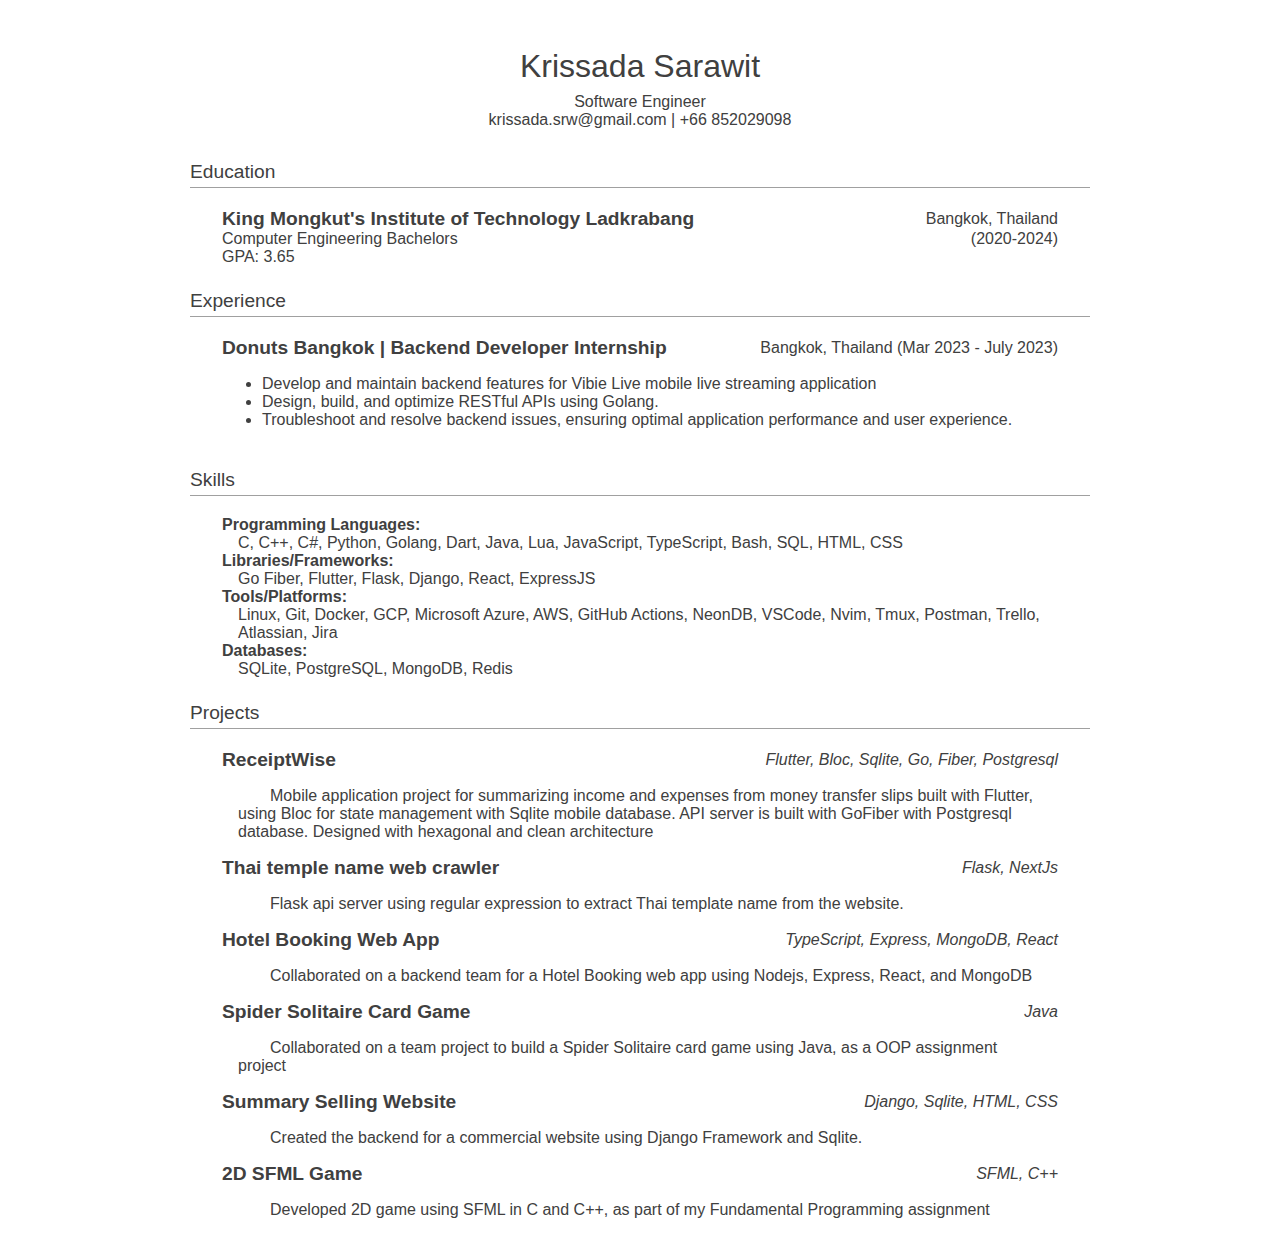
==== index.html @ 0e7f1f96 "fix: mobile screen font-size" ====
<!doctype html>
<html>
  <head>
    <title>Krissada Sarawit</title>
    <meta charset="UTF-8" />
    <link rel="icon" type="image/x-icon" href="./favicon.png" />
    <link rel="stylesheet" href="./styles.css" />
    <meta name="robots" content="noindex" />
    <meta name="HandheldFriendly" content="true" />
    <meta name="MobileOptimized" content="320" />
    <meta
      name="viewport"
      content="initial-scale=1.0, maximum-scale=1.0, width=device-width, user-scalable=no"
    />
  </head>

  <body class="container">
    <div class="heading-container">
      <div class="row justify-center">
        <div class="heading-font">Krissada Sarawit</div>
      </div>
      <div class="sub-heading-container row">
        <div class="col">
          <div class="sub-heading-font justify-center row">
            Software Engineer
          </div>
          <div class="sub-heading-font justify-center row">
            krissada.srw@gmail.com | +66 852029098
          </div>
        </div>
      </div>
    </div>
    <div class="row justify-center intro-container">
      <div class="topic-font-body">
        <!-- Introduction -->
      </div>
    </div>
    <!-- Education -->
    <div class="section-container section-font">Education</div>
    <hr />
    <div class="topic-container col">
      <div class="row space-between align-center">
        <div class="topic-font-title">
          King Mongkut's Institute of Technology Ladkrabang
        </div>
        <div class="topic-font-body">Bangkok, Thailand</div>
      </div>
      <div class="row space-between align-center">
        <div class="topic-font-body">Computer Engineering Bachelors</div>
        <div class="topic-font-body">(2020-2024)</div>
      </div>
      <div class="row space-between align-center">
        <div class="topic-font-body">GPA: 3.65</div>
      </div>
    </div>
    <!-- End Section -->
    <!-- Experience -->
    <div class="section-container section-font">Experience</div>
    <hr />
    <div class="topic-container col">
      <div class="row space-between align-center">
        <div class="topic-font-title">
          Donuts Bangkok | Backend Developer Internship
        </div>
        <div class="topic-font-body">
          Bangkok, Thailand (Mar 2023 - July 2023)
        </div>
      </div>
      <ul>
        <div class="row space-between align-center">
          <li class="topic-font-body">
            Develop and maintain backend features for Vibie Live mobile live
            streaming application
          </li>
        </div>
        <div class="row space-between align-center">
          <li class="topic-font-body">
            Design, build, and optimize RESTful APIs using Golang.
          </li>
        </div>
        <div class="row space-between align-center">
          <li class="topic-font-body">
            Troubleshoot and resolve backend issues, ensuring optimal
            application performance and user experience.
          </li>
        </div>
      </ul>
    </div>
    <!-- End Section -->
    <!-- Skills -->
    <div class="section-container section-font">Skills</div>
    <hr />
    <div class="topic-container col">
      <div class="col">
        <div class="topic-font-body bold">Programming Languages:</div>
        <div class="skill-list-container">
          <div class="topic-font-body">
            C, C++, C#, Python, Golang, Dart, Java, Lua, JavaScript, TypeScript,
            Bash, SQL, HTML, CSS
          </div>
        </div>
      </div>
      <div class="col">
        <div class="topic-font-body bold">Libraries/Frameworks:</div>
        <div class="skill-list-container">
          <div class="topic-font-body">
            Go Fiber, Flutter, Flask, Django, React, ExpressJS
          </div>
        </div>
      </div>
      <div class="col">
        <div class="topic-font-body bold">Tools/Platforms:</div>
        <div class="skill-list-container">
          <div class="topic-font-body">
            Linux, Git, Docker, GCP, Microsoft Azure, AWS, GitHub Actions,
            NeonDB, VSCode, Nvim, Tmux, Postman, Trello, Atlassian, Jira
          </div>
        </div>
      </div>
      <div class="col">
        <div class="topic-font-body bold">Databases:</div>
        <div class="skill-list-container">
          <div class="topic-font-body">SQLite, PostgreSQL, MongoDB, Redis</div>
        </div>
      </div>
    </div>
    <!-- End Section -->
    <!-- Projects -->
    <div class="section-container section-font">Projects</div>
    <hr />
    <div class="topic-container col">
      <div class="row space-between align-center">
        <div class="topic-font-title">ReceiptWise</div>
        <div class="topic-font-body italic">
          Flutter, Bloc, Sqlite, Go, Fiber, Postgresql
        </div>
      </div>
      <div class="row space-between align-center">
        <div class="topic-font-body paragraph-container paragraph-font">
          Mobile application project for summarizing income and expenses from
          money transfer slips built with Flutter, using Bloc for state
          management with Sqlite mobile database. API server is built with
          GoFiber with Postgresql database. Designed with hexagonal and clean
          architecture
        </div>
      </div>

      <div class="row space-between align-center">
        <div class="topic-font-title">Thai temple name web crawler</div>
        <div class="topic-font-body italic">Flask, NextJs</div>
      </div>
      <div class="row space-between align-center">
        <div class="topic-font-body paragraph-container paragraph-font">
          Flask api server using regular expression to extract Thai template
          name from the website.
        </div>
      </div>

      <div class="row space-between align-center">
        <div class="topic-font-title">Hotel Booking Web App</div>
        <div class="topic-font-body italic">
          TypeScript, Express, MongoDB, React
        </div>
      </div>
      <div class="row space-between align-center">
        <div class="topic-font-body paragraph-container paragraph-font">
          Collaborated on a backend team for a Hotel Booking web app using
          Nodejs, Express, React, and MongoDB
        </div>
      </div>

      <div class="row space-between align-center">
        <div class="topic-font-title">Spider Solitaire Card Game</div>
        <div class="topic-font-body italic">Java</div>
      </div>
      <div class="row space-between align-center">
        <div class="topic-font-body paragraph-container paragraph-font">
          Collaborated on a team project to build a Spider Solitaire card game
          using Java, as a OOP assignment project
        </div>
      </div>

      <div class="row space-between align-center">
        <div class="topic-font-title">Summary Selling Website</div>
        <div class="topic-font-body italic">Django, Sqlite, HTML, CSS</div>
      </div>
      <div class="row space-between align-center">
        <div class="topic-font-body paragraph-container paragraph-font">
          Created the backend for a commercial website using Django Framework
          and Sqlite.
        </div>
      </div>

      <div class="row space-between align-center">
        <div class="topic-font-title">2D SFML Game</div>
        <div class="topic-font-body italic">SFML, C++</div>
      </div>
      <div class="row space-between align-center">
        <div class="topic-font-body paragraph-container paragraph-font">
          Developed 2D game using SFML in C and C++, as part of my Fundamental
          Programming assignment
        </div>
      </div>
    </div>
    <!-- End Section -->
    <script src="./index.mjs" type="module"></script>
  </body>
</html>
---- styles.css ----
html{
	font-family: arial;
	font-size: 16px;
}

hr {
	border: 0;
	border-top: 1px solid #A0A0A0;
	margin: 4px 0;
}

.container {
	max-width: 900px;
	margin: 0 auto;
	padding: 0 16px;
}

.row {
	display:flex;
	flex-direction:row;
	flex-wrap:wrap;
}

.col {
	display:flex;
	flex-direction:column;
	flex-wrap:wrap;
}

.justify-center {
	justify-content: center;
}

.space-between {
	justify-content: space-between;
}

.align-center {
	align-items: center;
}

.heading-container {
	justify-content: center;
	margin: 48px 0 0 0;
}

.heading-font {
	font-size: 32px;
	color: #404040;
}

.sub-heading-container{
	justify-content: center;
	margin: 8px auto 0 auto;
}

.sub-heading-font {
	font-size: 16px;
	color: #404040;
}

.intro-container {
	margin: 16px 0;
}


.section-container {
	margin-top: 8px;
}

.section-font {
	font-size: 19.2px;
	color: #404040;
}

.topic-container {
	padding: 16px 32px;
}

.topic-font-title {
	font-size: 19.2px;
	font-weight: bold;
	color: #404040;
}

.bold {
	font-weight: bold;
}

.topic-font-body{
	font-size: 16px;
	color: #404040;
}

.skill-list-container{
	margin: 0 0 0 16px;
}

.paragraph-container {
	margin: 16px 16px;
}

.paragraph-font {
	text-indent: 32px;
}

.italic{
	font-style: italic;
}
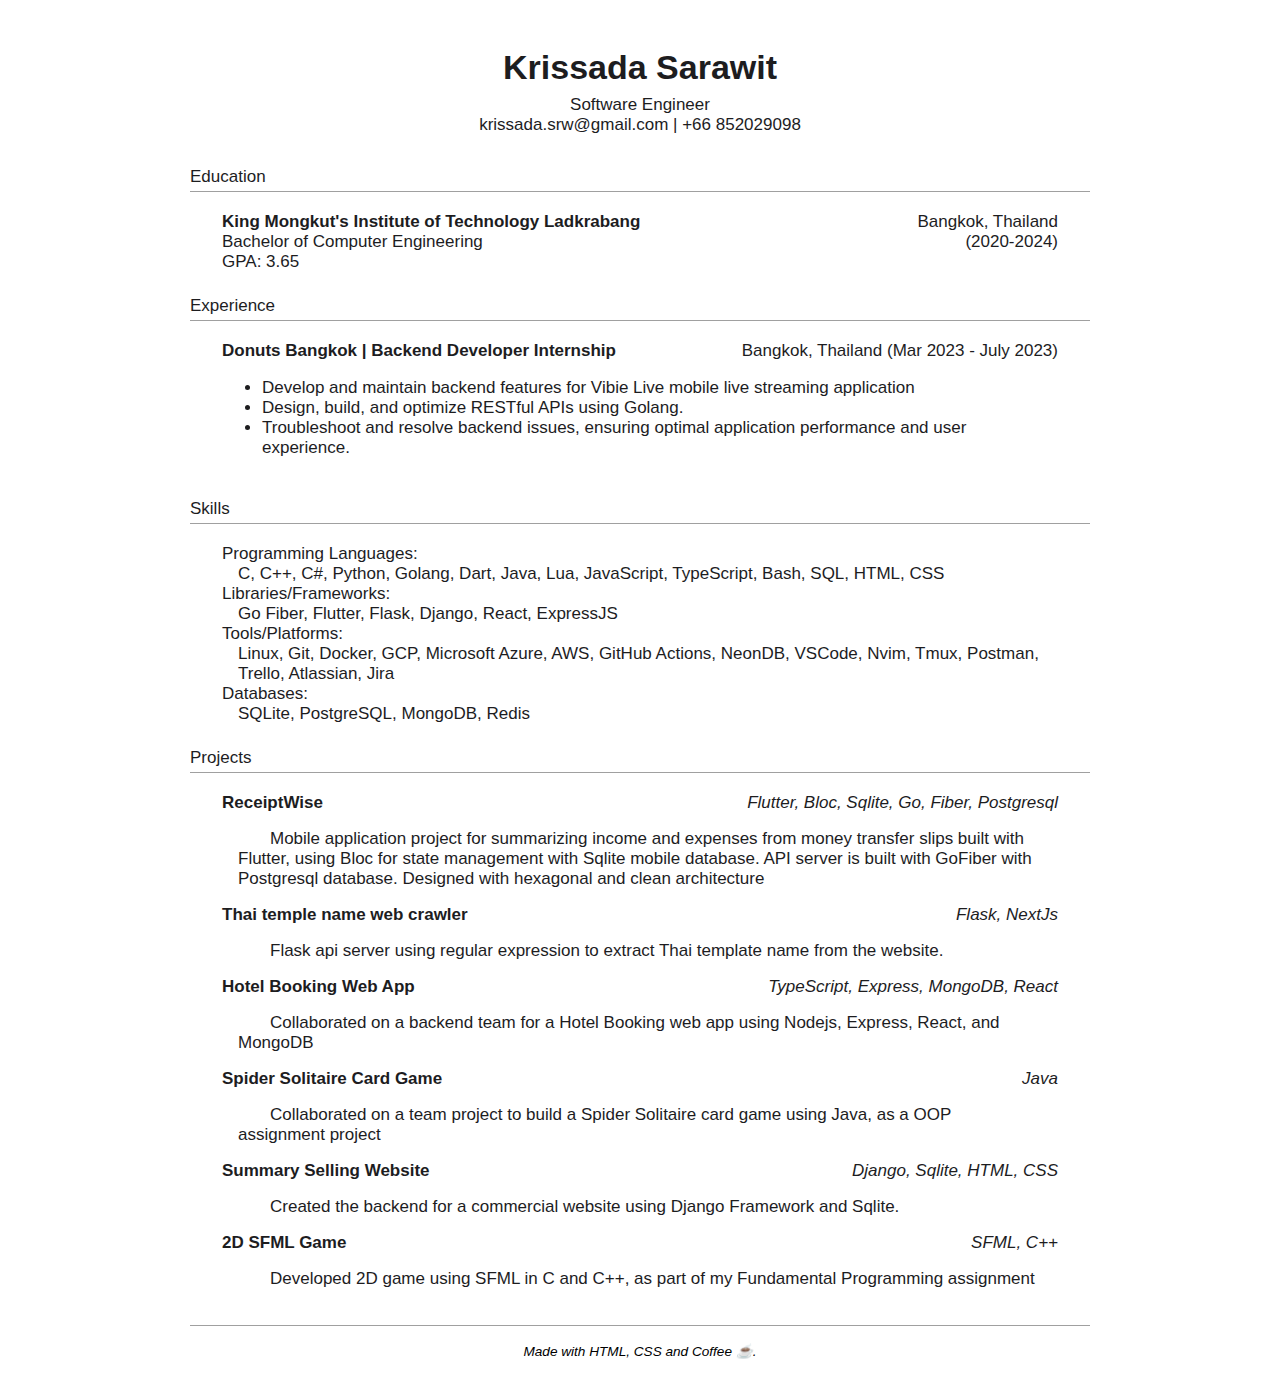
==== commit fe2fb350: "add font family" ====
--- a/index.html
+++ b/index.html
@@ -46,7 +46,7 @@
         <div class="topic-font-body">Bangkok, Thailand</div>
       </div>
       <div class="row space-between align-center">
-        <div class="topic-font-body">Computer Engineering Bachelors</div>
+        <div class="topic-font-body">Bachelor of Computer Engineering</div>
         <div class="topic-font-body">(2020-2024)</div>
       </div>
       <div class="row space-between align-center">
@@ -202,6 +202,10 @@
         </div>
       </div>
     </div>
+    <hr />
+    <div class="row justify-center mt-1 mb-2 italic font-small">
+      Made with HTML, CSS and Coffee ☕.
+    </div>
     <!-- End Section -->
     <script src="./index.mjs" type="module"></script>
   </body>
--- a/styles.css
+++ b/styles.css
@@ -1,6 +1,98 @@
+@font-face {
+	  font-family: "SF Pro Text";
+	  font-style: normal;
+	  font-weight: 300;
+	  src: url("https://raw.githubusercontent.com/blaisck/sfwin/master/SFPro/TrueType/SFProText-Light.ttf");
+}
+@font-face {
+	  font-family: "SF Pro Text";
+	  font-style: normal;
+	  font-weight: 400;
+	  src: url("https://raw.githubusercontent.com/blaisck/sfwin/master/SFPro/TrueType/SFProText-Regular.ttf");
+}
+@font-face {
+	  font-family: "SF Pro Text";
+	  font-style: normal;
+	  font-weight: 500;
+	  src: url("https://raw.githubusercontent.com/blaisck/sfwin/master/SFPro/TrueType/SFProText-Medium.ttf");
+}
+@font-face {
+	  font-family: "SF Pro Text";
+	  font-style: normal;
+	  font-weight: 600;
+	  src: url("https://raw.githubusercontent.com/blaisck/sfwin/master/SFPro/TrueType/SFProText-SemiBold.ttf");
+}
+@font-face {
+	  font-family: "SF Pro Text";
+	  font-style: normal;
+	  font-weight: 700;
+	  src: url("https://raw.githubusercontent.com/blaisck/sfwin/master/SFPro/TrueType/SFProText-Bold.ttf");
+}
+@font-face {
+	  font-family: "SF Pro Text";
+	  font-style: normal;
+	  font-weight: 900;
+	  src: url("https://raw.githubusercontent.com/blaisck/sfwin/master/SFPro/TrueType/SFProText-Heavy.ttf");
+}
+@font-face {
+	  font-family: "SF Pro Display";
+	  font-style: normal;
+	  font-weight: 100;
+	  src: url("https://raw.githubusercontent.com/blaisck/sfwin/master/SFPro/TrueType/SFProDisplay-Ultralight.ttf");
+}
+@font-face {
+	  font-family: "SF Pro Display";
+	  font-style: normal;
+	  font-weight: 200;
+	  src: url("https://raw.githubusercontent.com/blaisck/sfwin/master/SFPro/TrueType/SFProDisplay-Thin.ttf");
+}
+@font-face {
+	  font-family: "SF Pro Display";
+	  font-style: normal;
+	  font-weight: 300;
+	  src: url("https://raw.githubusercontent.com/blaisck/sfwin/master/SFPro/TrueType/SFProDisplay-Light.ttf");
+}
+@font-face {
+	  font-family: "SF Pro Display";
+	  font-style: normal;
+	  font-weight: 400;
+	  src: url("https://raw.githubusercontent.com/blaisck/sfwin/master/SFPro/TrueType/SFProDisplay-Regular.ttf");
+}
+@font-face {
+	  font-family: "SF Pro Display";
+	  font-style: normal;
+	  font-weight: 500;
+	  src: url("https://raw.githubusercontent.com/blaisck/sfwin/master/SFPro/TrueType/SFProDisplay-Medium.ttf");
+}
+@font-face {
+	  font-family: "SF Pro Display";
+	  font-style: normal;
+	  font-weight: 600;
+	  src: url("https://raw.githubusercontent.com/blaisck/sfwin/master/SFPro/TrueType/SFProDisplay-SemiBold.ttf");
+}
+@font-face {
+	  font-family: "SF Pro Display";
+	  font-style: normal;
+	  font-weight: 700;
+	  src: url("https://raw.githubusercontent.com/blaisck/sfwin/master/SFPro/TrueType/SFProDisplay-Bold.ttf");
+}
+@font-face {
+	  font-family: "SF Pro Display";
+	  font-style: normal;
+	  font-weight: 800;
+	  src: url("https://raw.githubusercontent.com/blaisck/sfwin/master/SFPro/TrueType/SFProDisplay-Black.ttf");
+}
+@font-face {
+	  font-family: "SF Pro Display";
+	  font-style: normal;
+	  font-weight: 900;
+	  src: url("https://raw.githubusercontent.com/blaisck/sfwin/master/SFPro/TrueType/SFProDisplay-Heavy.ttf");
+}
+
 html{
-	font-family: arial;
-	font-size: 16px;
+	font-family: "SF Pro Text", "SF Pro Display", Arial;
+	font-size: 17px;
+	--color-figure-grey: rgb(29, 29, 31);
 }
 
 hr {
@@ -15,6 +107,22 @@
 	padding: 0 16px;
 }
 
+.mt-1{
+	margin-top: 1rem;
+}
+
+.mt-2 {
+	margin-top: 2rem;
+}
+
+.mb-1 {
+	margin-bottom: 1rem;
+}
+
+.mb-2 {
+	margin-bottom: 2rem;
+}
+
 .row {
 	display:flex;
 	flex-direction:row;
@@ -45,8 +153,9 @@
 }
 
 .heading-font {
-	font-size: 32px;
-	color: #404040;
+	font-size: 2rem;
+	font-weight:700;
+	color: var(--color-figure-grey);
 }
 
 .sub-heading-container{
@@ -55,8 +164,8 @@
 }
 
 .sub-heading-font {
-	font-size: 16px;
-	color: #404040;
+	font-size: 1rem;
+	color: var(--color-figure-grey);
 }
 
 .intro-container {
@@ -69,8 +178,8 @@
 }
 
 .section-font {
-	font-size: 19.2px;
-	color: #404040;
+	font-size: 1rem;
+	color: var(--color-figure-grey);
 }
 
 .topic-container {
@@ -78,18 +187,19 @@
 }
 
 .topic-font-title {
-	font-size: 19.2px;
-	font-weight: bold;
-	color: #404040;
+	font-size: 1rem;
+	font-weight: 600;
+	color: var(--color-figure-grey);
 }
 
 .bold {
-	font-weight: bold;
+	font-weight: 600;
 }
 
 .topic-font-body{
-	font-size: 16px;
-	color: #404040;
+	font-size: 1rem;
+	font-weight:400;
+	color: var(--color-figure-grey);
 }
 
 .skill-list-container{
@@ -107,3 +217,7 @@
 .italic{
 	font-style: italic;
 }
+
+.font-small {
+	font-size: 0.8rem;
+}
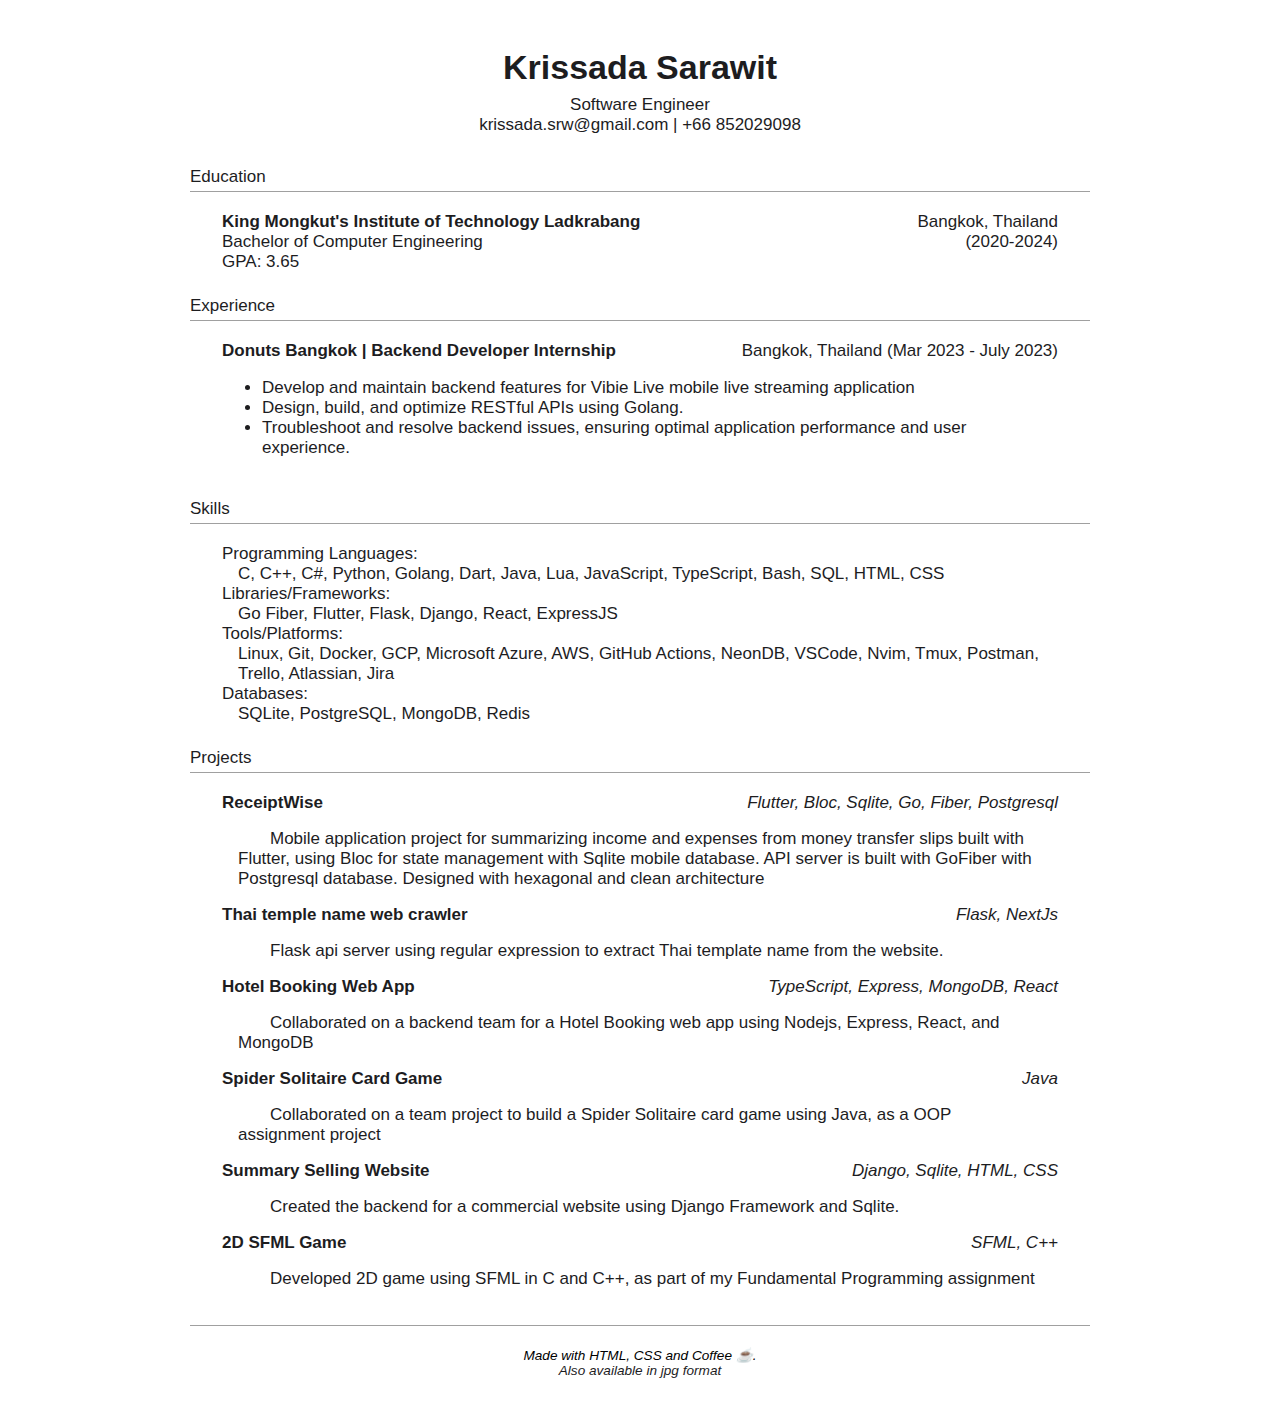
==== commit 67b83edf: "add jpg format" ====
--- a/index.html
+++ b/index.html
@@ -203,8 +203,13 @@
       </div>
     </div>
     <hr />
-    <div class="row justify-center mt-1 mb-2 italic font-small">
-      Made with HTML, CSS and Coffee ☕.
+    <div class="row justify-center">
+      <div class="col align-center mt-1 mb-2">
+        <div class="italic font-small">Made with HTML, CSS and Coffee ☕.</div>
+        <a href="./resume.jpg" target="_blank" class="italic font-small">
+          Also available in jpg format
+        </a>
+      </div>
     </div>
     <!-- End Section -->
     <script src="./index.mjs" type="module"></script>
--- a/styles.css
+++ b/styles.css
@@ -92,6 +92,7 @@
 html{
 	font-family: "SF Pro Text", "SF Pro Display", Arial;
 	font-size: 17px;
+	cursor:default;
 	--color-figure-grey: rgb(29, 29, 31);
 }
 
@@ -101,6 +102,22 @@
 	margin: 4px 0;
 }
 
+a {
+	text-decoration: none;
+	color: var(--color-figure-grey);
+	cursor: ne-resize;
+}
+
+a:hover {
+	text-decoration: underline;
+	cursor: ne-resize;
+}
+
+a:visted {
+	color: var(--color-figure-grey);
+	text-decoration: none;
+}
+
 .container {
 	max-width: 900px;
 	margin: 0 auto;
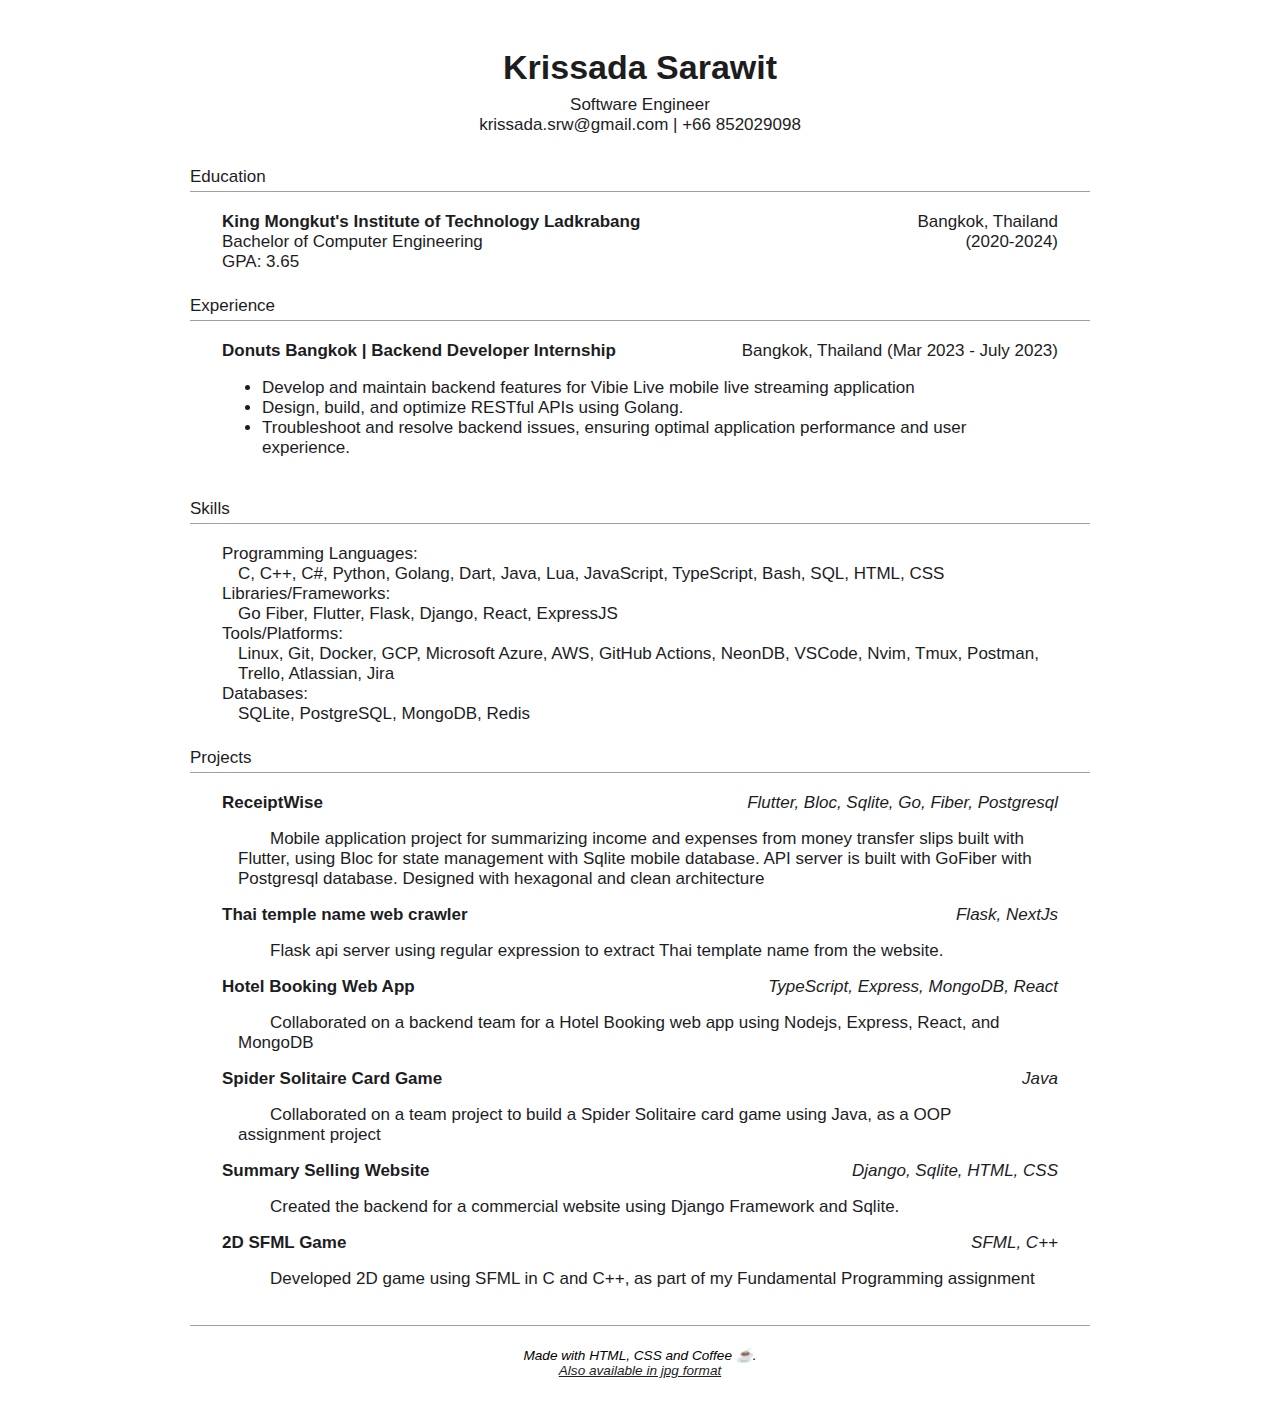
==== commit b9629cbf: "add link underline" ====
--- a/index.html
+++ b/index.html
@@ -206,7 +206,11 @@
     <div class="row justify-center">
       <div class="col align-center mt-1 mb-2">
         <div class="italic font-small">Made with HTML, CSS and Coffee ☕.</div>
-        <a href="./resume.jpg" target="_blank" class="italic font-small">
+        <a
+          href="./resume.jpg"
+          target="_blank"
+          class="underline italic font-small"
+        >
           Also available in jpg format
         </a>
       </div>
--- a/styles.css
+++ b/styles.css
@@ -103,19 +103,22 @@
 }
 
 a {
-	text-decoration: none;
+	text-decoration:none
 	color: var(--color-figure-grey);
 	cursor: ne-resize;
 }
 
 a:hover {
-	text-decoration: underline;
+	color: var(--color-figure-grey);
 	cursor: ne-resize;
 }
 
-a:visted {
-	color: var(--color-figure-grey);
-	text-decoration: none;
+a:visited{
+	color: var(--color-figure-grey);
+}
+
+a:link {
+	color: var(--color-figure-grey);
 }
 
 .container {
@@ -235,6 +238,10 @@
 	font-style: italic;
 }
 
+.underline {
+	text-decoration: underline;
+}
+
 .font-small {
 	font-size: 0.8rem;
 }
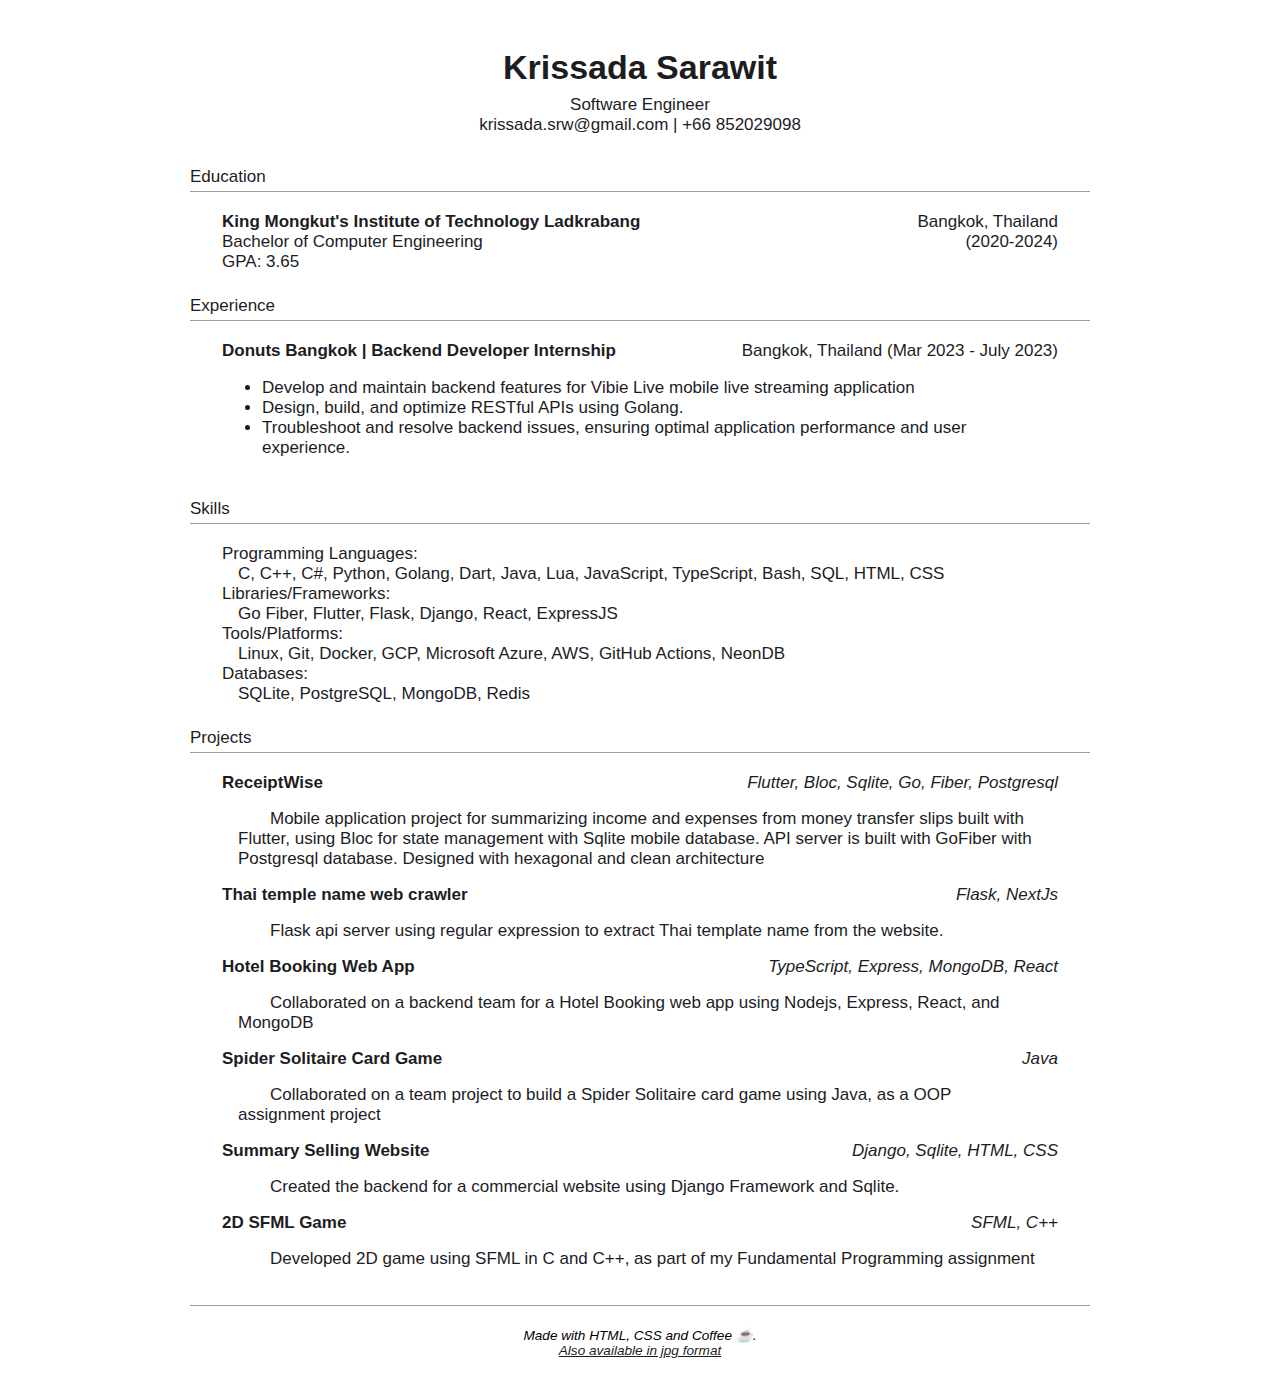
==== commit bb31151c: "update resume" ====
--- a/index.html
+++ b/index.html
@@ -12,6 +12,12 @@
       name="viewport"
       content="initial-scale=1.0, maximum-scale=1.0, width=device-width, user-scalable=no"
     />
+    <meta property="og:title" content="Krissada Sarawit - Resume" />
+    <meta property="og:description" content="Software Engineer" />
+    <meta
+      property="og:image"
+      content="https://raw.githubusercontent.com/tsphere101/tsphere101.github.io/main/favicon.png"
+    />
   </head>
 
   <body class="container">
@@ -113,7 +119,7 @@
         <div class="skill-list-container">
           <div class="topic-font-body">
             Linux, Git, Docker, GCP, Microsoft Azure, AWS, GitHub Actions,
-            NeonDB, VSCode, Nvim, Tmux, Postman, Trello, Atlassian, Jira
+            NeonDB
           </div>
         </div>
       </div>
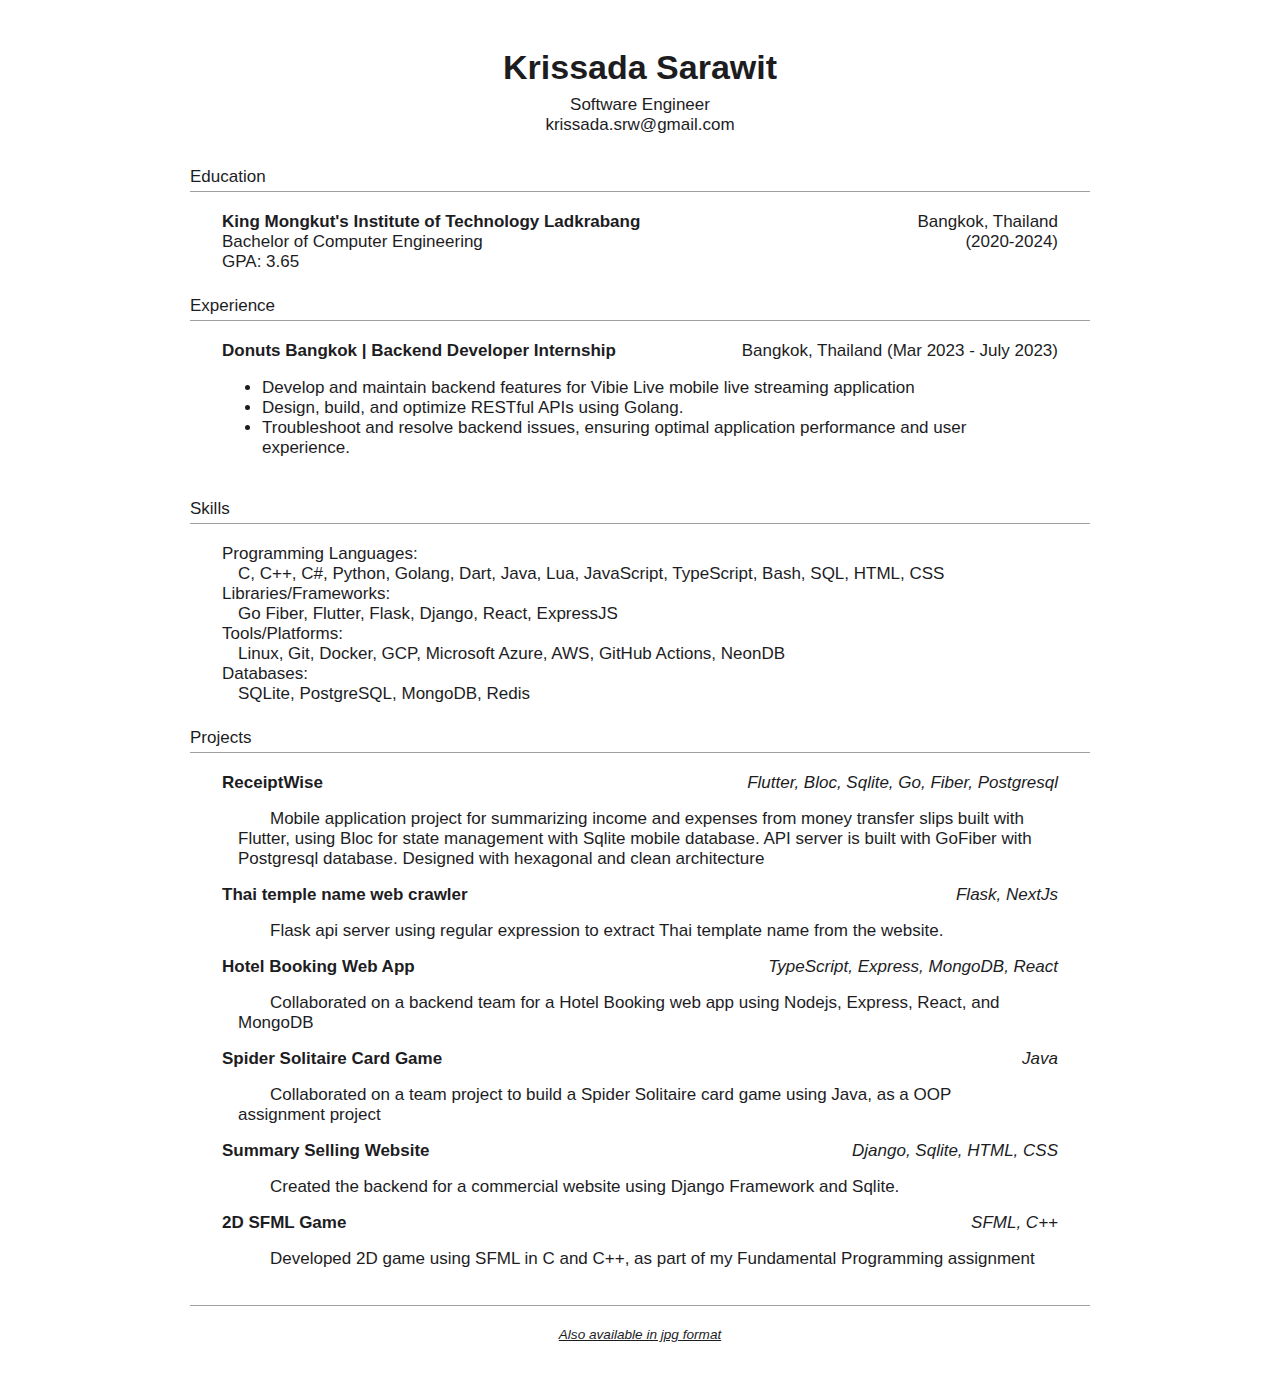
==== commit bdeb3ff8: "remove unnecessary fields" ====
--- a/index.html
+++ b/index.html
@@ -31,7 +31,7 @@
             Software Engineer
           </div>
           <div class="sub-heading-font justify-center row">
-            krissada.srw@gmail.com | +66 852029098
+            krissada.srw@gmail.com
           </div>
         </div>
       </div>
@@ -211,7 +211,6 @@
     <hr />
     <div class="row justify-center">
       <div class="col align-center mt-1 mb-2">
-        <div class="italic font-small">Made with HTML, CSS and Coffee ☕.</div>
         <a
           href="./resume.jpg"
           target="_blank"
